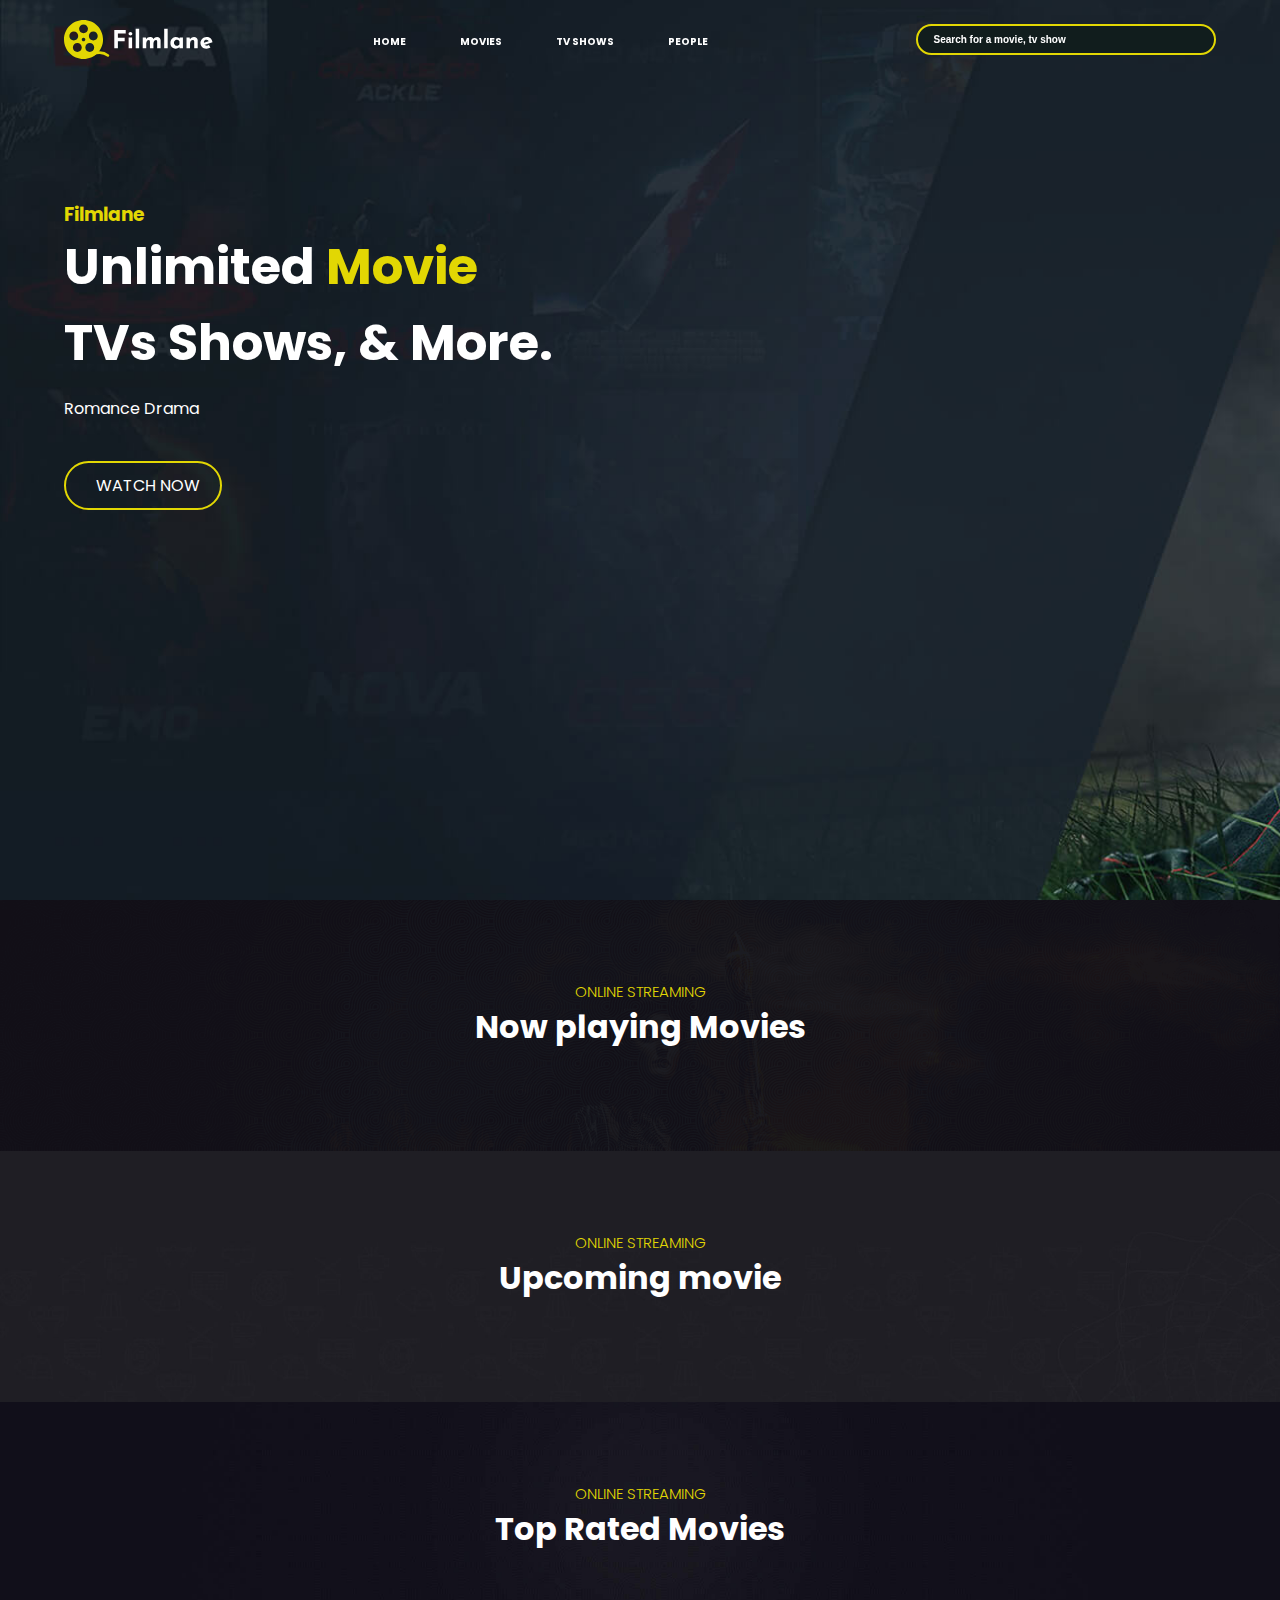
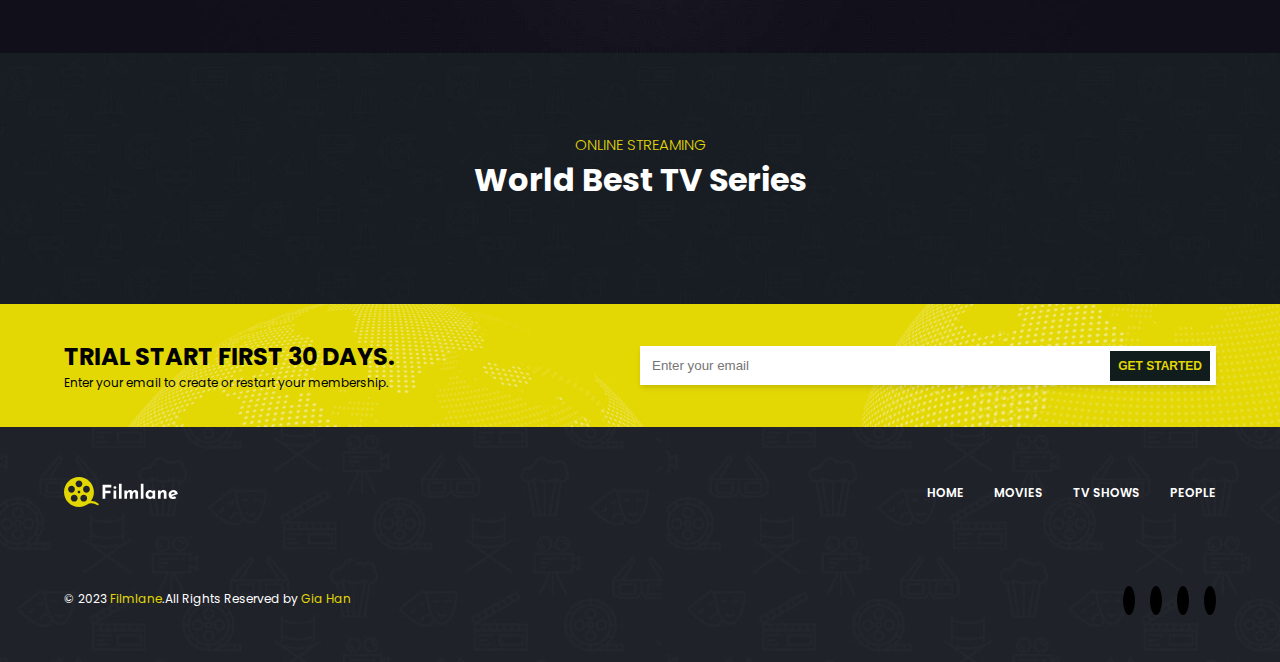
==== index.html @ 444cee68 "upload website filmlane" ====
<!DOCTYPE html>
<html lang="en">
    <head>
        <meta charset="UTF-8" />
        <meta name="viewport" content="width=device-width, initial-scale=1.0" />
        <title>Filmlane</title>
        <link rel="shortcut icon" href="img/favicon.svg" type="image/svg+xml" />
        <link rel="stylesheet" href="css/style.css" />
        <link
            rel="stylesheet"
            href="https://cdnjs.cloudflare.com/ajax/libs/font-awesome/6.4.0/css/all.min.css"
            integrity="sha512-iecdLmaskl7CVkqkXNQ/ZH/XLlvWZOJyj7Yy7tcenmpD1ypASozpmT/E0iPtmFIB46ZmdtAc9eNBvH0H/ZpiBw=="
            crossorigin="anonymous"
            referrerpolicy="no-referrer"
        />
    </head>
    <body>
        <div class="header">
            <div class="container align-item">
                <a class="logo" href=""> <img src="img/logo.svg" alt="" /></a>
                <div class="menu">
                    <ul>
                        <li><a href="index.html">HOME</a></li>
                        <li><a href="list-movie.html?type=movie" id="movie">MOVIES</a></li>
                        <li><a href="list-movie.html?type=tv" id="tvshow">TV SHOWS</a></li>
                        <li><a href="people.html?page=1">PEOPLE</a></li>
                    </ul>
                </div>
                <div class="search">
                    <input type="text" placeholder="Search for a movie, tv show" />
                    <i class="fa-solid fa-magnifying-glass"></i>
                </div>
                <div class="icon"><i class="fa-solid fa-bars-staggered"></i></div>
            </div>
        </div>
        <div class="banner">
            <div class="container">
                <h3>Filmlane</h3>
                <h1>Unlimited <span class="color-text">Movie</span> TVs Shows, & More.</h1>
                <p>Romance Drama</p>
                <a class="banner-watch" href=""><i class="fa-solid fa-play"></i> WATCH NOW</a>
            </div>
        </div>
        <div class="listmovie" style="background-image: url(img/nowplaying-bg.png)">
            <div class="container">
                <div class="title">
                    <h3>ONLINE STREAMING</h3>
                    <h1>Now playing Movies</h1>
                </div>
                <div class="list" id="nowplay"></div>
            </div>
        </div>
        <div class="listmovie" style="background-image: url(img/upcoming-bg.jpeg)">
            <div class="container">
                <div class="title">
                    <h3>ONLINE STREAMING</h3>
                    <h1>Upcoming movie</h1>
                </div>
                <div class="list" id="upcoming"></div>
            </div>
        </div>
        <div class="listmovie" style="background-image: url(img/top-rated-bg.jpeg)">
            <div class="container">
                <div class="title">
                    <h3>ONLINE STREAMING</h3>
                    <h1>Top Rated Movies</h1>
                </div>
                <div class="list" id="toprated"></div>
            </div>
        </div>
        <div class="listmovie" style="background-image: url(img/tv-series-bg.jpeg)">
            <div class="container">
                <div class="title">
                    <h3>ONLINE STREAMING</h3>
                    <h1>World Best TV Series</h1>
                </div>
                <div class="list" id="tvseries"></div>
            </div>
        </div>
        <div class="footer">
            <div class="container">
                <div class="text align-item">
                    <div class="top-left">
                        <h2>TRIAL START FIRST 30 DAYS.</h2>
                        <p>Enter your email to create or restart your membership.</p>
                    </div>
                    <div class="top-right">
                        <input type="text" placeholder="Enter your email" />
                        <button>GET STARTED</button>
                    </div>
                </div>
            </div>
        </div>
        <div class="footer-last">
            <div class="container">
                <div class="menu align-item">
                    <img src="img/logo.svg" alt="" />
                    <ul class="menu-footer align-item">
                        <li><a href="index.html">HOME</a></li>
                        <li><a href="list-movie.html?type=movie">MOVIES</a></li>
                        <li><a href="list-movie.html?type=tvShow">TV SHOWS</a></li>
                        <li><a href="people.html?page=1">PEOPLE</a></li>
                    </ul>
                </div>
                <div class="body-footer align-item">
                    <p class="coder">© 2023 <span class="coder-color">Filmlane</span>.All Rights Reserved by <span class="coder-color">Gia Han</span></p>
                    <div class="social">
                        <a href=""><i class="fa-brands fa-facebook"></i> </a>
                        <a href=""><i class="fa-brands fa-youtube"></i></a>
                        <a href=""><i class="fa-brands fa-instagram"></i></a>
                        <a href=""><i class="fa-brands fa-twitter"></i></a>
                    </div>
                </div>
            </div>
        </div>
        <script src="js/style.js"></script>
    </body>
</html>
---- css/style.css ----
@import url("https://fonts.googleapis.com/css2?family=Poppins:wght@100;200;300;400;500;600;700;800;900&display=swap");
* {
    padding: 0;
    margin: 0;
    box-sizing: border-box;
}
img {
    width: 100%;
    display: block;
}
ul {
    list-style: none;
}
a {
    text-decoration: none;
    color: #000;
}
body {
    font-family: "Poppins", sans-serif;
    --primarycolor: #e2d703;
    --secondarycolor: #111d1d;
}
.container {
    width: 90%;
    margin: 0 auto;
}
.align-item {
    display: flex;
    align-items: center;
}
.header {
    position: fixed;
    width: 100%;
    padding: 20px 0;
    transition: 0.5s;
    z-index: 2;
}
.header.fixed {
    background-color: var(--secondarycolor);
}
.header .menu {
    margin: 0 auto;
}
.header .logo img {
    width: 150px;
}
.header .menu ul li {
    display: inline-block;
}
.header .menu ul li a {
    margin-right: 50px;
    font-weight: 700;
    color: #fff;
    transition: 0.5s;
    font-size: 10px;
}
.header .menu ul li a:hover {
    color: var(--primarycolor);
}
.header .search {
    width: 26%;
    position: relative;
}
.header .search input {
    width: 100%;
    padding: 8px 15px;
    border-radius: 50px;
    border: 2px solid var(--primarycolor);
    background-color: var(--secondarycolor);
    outline: none;
    color: #fff;
    font-size: 10px;
}
.header .search input::placeholder {
    color: #fff;
    font-weight: 800;
}
.header .search i {
    position: absolute;
    top: 50%;
    right: 12px;
    transform: translateY(-50%);
    cursor: pointer;
    color: var(--primarycolor);
}
.header .icon {
    color: var(--primarycolor);
    font-size: 20px;
    margin-left: 20px;
    cursor: pointer;
    display: none;
}
.banner {
    background-image: url(../img/background.jpeg);
    height: 100vh;
    background-size: cover;
    padding-top: 200px;
    color: #fff;
}
.banner h3 {
    color: var(--primarycolor);
}
.banner h1 {
    font-size: 50px;
    width: 44%;
    margin-bottom: 15px;
}
.banner .color-text {
    color: var(--primarycolor);
}
.banner .banner-watch {
    color: #fff;
    display: inline-block;
    margin-top: 40px;
    border: 2px solid var(--primarycolor);
    padding: 10px 20px;
    border-radius: 50px;
    transition: 0.5s;
}
.banner .banner-watch i {
    margin-right: 10px;
}
.banner .banner-watch:hover {
    background-color: var(--primarycolor);
    border: 2px solid var(--primarycolor);
}
.listmovie {
    background-image: url(../img/upcoming-bg.png);
    background-size: cover;
    padding: 50px 0;
}
.listmovie .title {
    text-align: center;
    padding: 30px 0;
}
.listmovie .title h3 {
    color: var(--primarycolor);
    font-size: 15px;
    font-weight: 300;
}
.listmovie .title h1 {
    color: #fff;
}
.listmovie .list {
    display: flex;
    gap: 20px;
    overflow-x: scroll;
    padding-bottom: 20px;
}
.listmovie .list::-webkit-scrollbar {
    height: 8px;
}
.listmovie .list::-webkit-scrollbar-track {
    background: transparent;
    box-shadow: 0 0 0 2px var(--primary-color);
    border-radius: 10px;
}
.listmovie .list::-webkit-scrollbar-thumb {
    background: #fff;
    border-radius: 10px;
    box-shadow: inset 0 1px 0 #000, inset 0 -1px 0 #000;
}
.listmovie .list .cardmovie {
    min-width: 20%;
}
.cardmovie img {
    border-radius: 10px;
}
.cardmovie .thumb {
    position: relative;
}
.cardmovie .thumb::before {
    content: "";
    position: absolute;
    height: 100%;
    width: 100%;
    background-color: rgb(255 255 255 / 16%);
    opacity: 0;
    visibility: hidden;
    transition: 0.5s;
    border-radius: 10px;
}
.cardmovie .thumb:hover::before {
    opacity: 1;
    visibility: visible;
}
.cardmovie h3 {
    color: #fff;
    margin: 10px 0;
}
.cardmovie .day {
    color: #fff;
    font-size: 13px;
}
.cardmovie .rate {
    margin-left: auto;
    font-size: 13px;
    color: var(--primarycolor);
}
.show {
    background-image: url(../img/upcoming-bg.png);
    height: 20vh;
}
.show .show-more {
    color: #fff;
    border: 2px solid var(--primarycolor);
    padding: 10px 20px;
    border-radius: 50px;
    margin: 0 auto;
    display: flex;
    width: 11%;
    align-items: center;
    font-size: 12px;
    font-weight: 700;
    transition: 0.5s;
}
.show .show-more i {
    margin-right: 10px;
}
.show .show-more:hover {
    background-color: var(--primarycolor);
}
.footer {
    background-image: url(../img/backgroundfooter.jpeg);
    background-size: cover;
    padding: 35px 0;
}
.footer .text {
    justify-content: space-between;
}
.footer .text .top-left p {
    font-size: 12px;
}
.footer .text .top-left {
    width: 50%;
}
.footer .text .top-right {
    position: relative;
    display: flex;
    width: 50%;
}
.footer .text .top-right input {
    width: 100%;
    box-shadow: rgba(0, 0, 0, 0.1) 0px 4px 6px -1px, rgba(0, 0, 0, 0.06) 0px 2px 4px -1px;
    border: none;
    outline: none;
    padding: 12px;
}
.footer .text .top-right button {
    background-color: var(--secondarycolor);
    color: var(--primarycolor);
    padding: 8px;
    position: absolute;
    top: 50%;
    right: 6px;
    transform: translateY(-50%);
    border: none;
    font-weight: 700;
    font-size: 12px;
}
.footer-last {
    background-image: url(../img/footer-bg.jpeg);
    padding: 50px 0;
    color: #fff;
}
.footer-last .menu {
    justify-content: space-between;
    margin-bottom: 80px;
}
.footer-last .menu img {
    width: 10%;
}
.footer-last .menu ul li a {
    color: #fff;
    margin-left: 30px;
    font-size: 12px;
    font-weight: 600;
}
.footer-last .body-footer {
    justify-content: space-between;
}
.footer-last .body-footer .coder {
    font-size: 12px;
}
.footer-last .body-footer .coder .coder-color {
    color: var(--primarycolor);
}
.footer-last .body-footer .social i {
    margin-left: 15px;
    font-size: 12px;
    background-color: #000;
    padding: 6px;
    border-radius: 50%;
    color: #e0e0e0;
}
@media (max-width: 991px) {
    .header .menu ul li a {
        margin-right: 40px;
    }
    .banner {
        text-align: center;
        padding-top: 100px;
        background-position: right;
        background-image: linear-gradient(to top, #111d1da8, #111d1db3), url(../img/background.jpeg);
    }
    .banner h1 {
        width: 100%;
    }
}
@media (max-width: 767px) {
    .header .icon {
        display: block;
    }
    .header .logo {
        margin-right: 30px;
    }
    .header .menu {
        position: absolute;
        top: 70px;
        right: 0;
    }
    .header .menu ul li {
        display: block;
        background-color: var(--secondarycolor);
        padding: 10px;
        margin-bottom: 5px;
        opacity: 0;
        visibility: hidden;
    }
    .header .menu.active ul li {
        opacity: 1;
        visibility: visible;
        animation: menu 0.8s both;
    }
    .header .menu.active ul li:nth-child(2) {
        animation-delay: 0.2s;
    }
    .header .menu.active ul li:nth-child(3) {
        animation-delay: 0.4s;
    }
    .header .menu.active ul li:nth-child(4) {
        animation-delay: 0.6s;
    }
    .header .search {
        margin-left: auto;
        width: 300px;
    }
    .listmovie .list .cardmovie {
        min-width: 25%;
    }
    .footer .text {
        display: block;
        margin: 0 auto;
    }
    .footer .text .top-left {
        width: 100%;
        text-align: center;
        margin-bottom: 20px;
    }
    .footer .text .top-right {
        width: 100%;
    }
    .footer-last .menu img {
        width: 100px;
    }
}
@media (max-width: 575px) {
    .banner h1 {
        font-size: 40px;
    }
    .listmovie {
        padding: 20px 0;
    }
    .listmovie .list .cardmovie {
        min-width: 30%;
    }
    .cardmovie h3 {
        font-size: 12px;
    }
    .cardmovie .day {
        font-size: 10px;
    }
    .cardmovie .rate {
        font-size: 10px;
    }
    .listmovie .list {
        padding-bottom: 0;
    }
    .listmovie .title {
        padding: 15px 0 30px;
    }
    .footer-last .body-footer .coder {
        font-size: 10px;
    }
    .footer-last .menu ul li a {
        font-size: 10px;
    }
}
@media (max-width: 479px) {
    .header .logo img {
        width: 100px;
    }
    .listmovie .title h3 {
        font-size: 12px;
    }
    .listmovie .title h1 {
        font-size: 20px;
    }
    .footer-last {
        padding: 25px 0;
    }
    .footer-last .menu {
        margin-bottom: 5px;
    }
    .footer-last .menu .menu-footer {
        display: none;
    }
    .footer-last .menu img {
        margin: 0 auto;
    }
    .footer-last .body-footer {
        flex-direction: column-reverse;
        text-align: center;
        margin-bottom: 10px;
    }
    .footer-last .body-footer .social {
        margin-bottom: 15px;
    }
}
@keyframes menu {
    from {
        transform: translateX(30px);
        opacity: 0;
    }
    to {
        transform: translateX(0px);
        opacity: 1;
    }
}
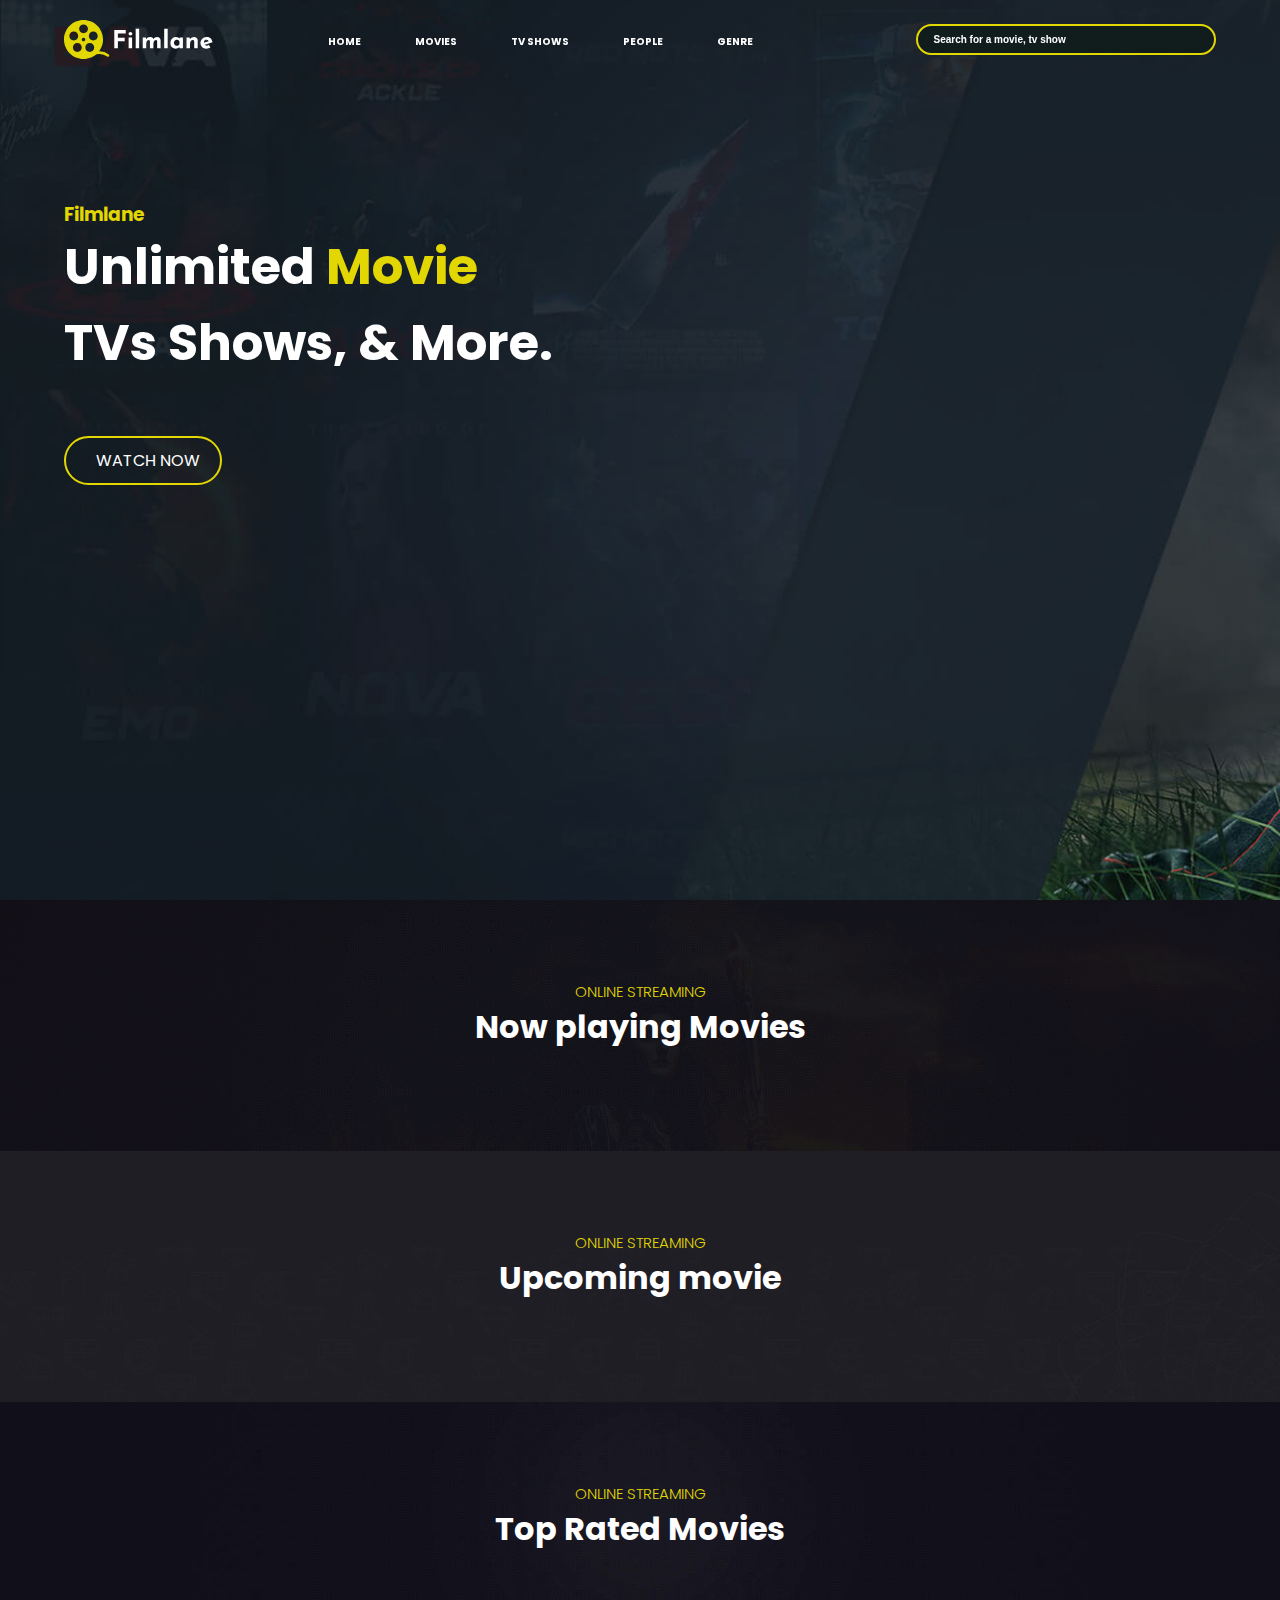
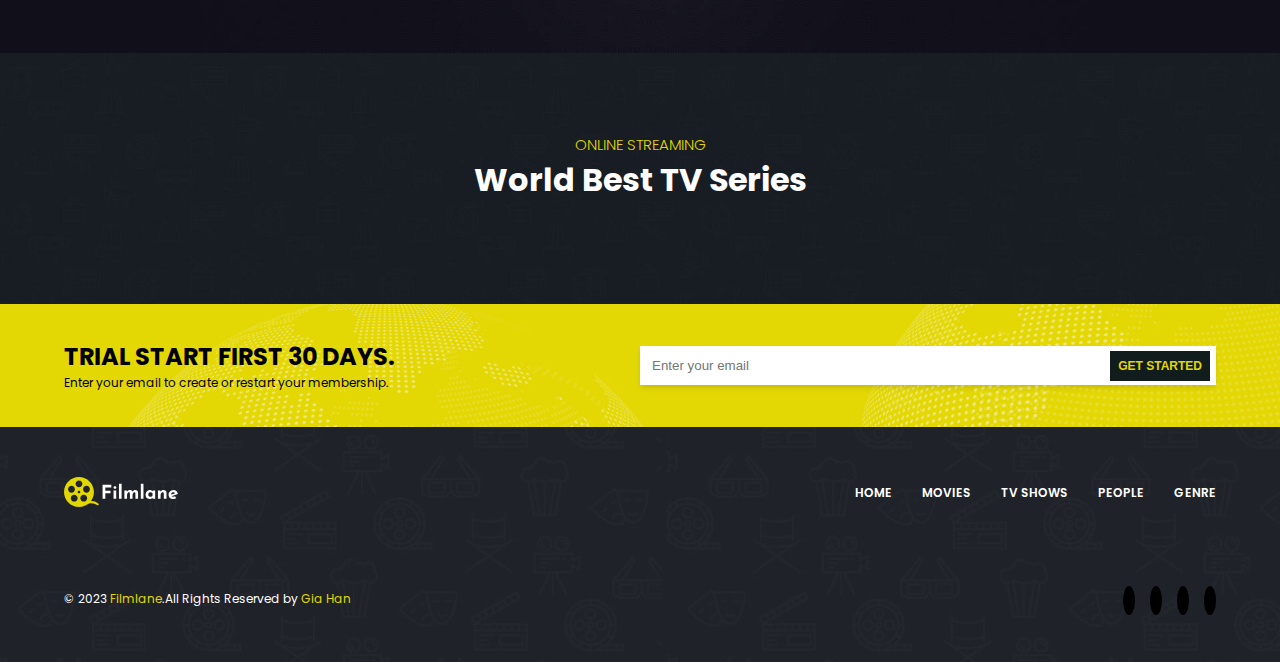
==== commit c4cc7960: "upload all file" ====
--- a/index.html
+++ b/index.html
@@ -15,29 +15,11 @@
         />
     </head>
     <body>
-        <div class="header">
-            <div class="container align-item">
-                <a class="logo" href=""> <img src="img/logo.svg" alt="" /></a>
-                <div class="menu">
-                    <ul>
-                        <li><a href="index.html">HOME</a></li>
-                        <li><a href="list-movie.html?type=movie" id="movie">MOVIES</a></li>
-                        <li><a href="list-movie.html?type=tv" id="tvshow">TV SHOWS</a></li>
-                        <li><a href="people.html?page=1">PEOPLE</a></li>
-                    </ul>
-                </div>
-                <div class="search">
-                    <input type="text" placeholder="Search for a movie, tv show" />
-                    <i class="fa-solid fa-magnifying-glass"></i>
-                </div>
-                <div class="icon"><i class="fa-solid fa-bars-staggered"></i></div>
-            </div>
-        </div>
+        <div class="header"></div>
         <div class="banner">
             <div class="container">
                 <h3>Filmlane</h3>
                 <h1>Unlimited <span class="color-text">Movie</span> TVs Shows, & More.</h1>
-                <p>Romance Drama</p>
                 <a class="banner-watch" href=""><i class="fa-solid fa-play"></i> WATCH NOW</a>
             </div>
         </div>
@@ -100,6 +82,7 @@
                         <li><a href="list-movie.html?type=movie">MOVIES</a></li>
                         <li><a href="list-movie.html?type=tvShow">TV SHOWS</a></li>
                         <li><a href="people.html?page=1">PEOPLE</a></li>
+                        <li><a href="">GENRE</a></li>
                     </ul>
                 </div>
                 <div class="body-footer align-item">
@@ -114,5 +97,6 @@
             </div>
         </div>
         <script src="js/style.js"></script>
+        <script src="js/home.js"></script>
     </body>
 </html>
--- a/css/style.css
+++ b/css/style.css
@@ -47,15 +47,39 @@
 .header .menu ul li {
     display: inline-block;
 }
+
 .header .menu ul li a {
     margin-right: 50px;
     font-weight: 700;
     color: #fff;
     transition: 0.5s;
     font-size: 10px;
+    position: relative;
 }
 .header .menu ul li a:hover {
     color: var(--primarycolor);
+}
+.header .menu ul li ul {
+    position: absolute;
+    width: 12%;
+    top: 50px;
+    color: #fff;
+    font-size: 10px;
+    font-weight: 800;
+    background-color: var(--secondarycolor);
+    padding: 6px;
+    box-shadow: rgba(0, 0, 0, 0.04) 0px 3px 5px;
+    opacity: 0;
+    visibility: hidden;
+    transition: 0.5s;
+}
+.header .menu ul li:hover ul {
+    opacity: 1;
+    visibility: visible;
+    top: 63px;
+}
+.header .menu ul li ul li {
+    margin-bottom: 8px;
 }
 .header .search {
     width: 26%;
@@ -104,6 +128,20 @@
     font-size: 50px;
     width: 44%;
     margin-bottom: 15px;
+}
+.banner .genre {
+    display: flex;
+    flex-wrap: wrap;
+}
+.banner .genre .gen {
+    width: 25%;
+}
+.banner .genre .gen a {
+    color: #fff;
+    transition: 0.5s;
+}
+.banner .genre .gen a:hover {
+    color: var(--primarycolor);
 }
 .banner .color-text {
     color: var(--primarycolor);
@@ -345,8 +383,15 @@
         margin-left: auto;
         width: 300px;
     }
+    .listmovie .list {
+        justify-content: center;
+    }
     .listmovie .list .cardmovie {
-        min-width: 25%;
+        min-width: 30%;
+    }
+    .banner {
+        height: unset;
+        padding-bottom: 40px;
     }
     .footer .text {
         display: block;
@@ -407,7 +452,7 @@
         font-size: 20px;
     }
     .footer-last {
-        padding: 25px 0;
+        padding: 25px 0 10px;
     }
     .footer-last .menu {
         margin-bottom: 5px;
@@ -416,7 +461,7 @@
         display: none;
     }
     .footer-last .menu img {
-        margin: 0 auto;
+        margin: 0 auto 20px;
     }
     .footer-last .body-footer {
         flex-direction: column-reverse;
